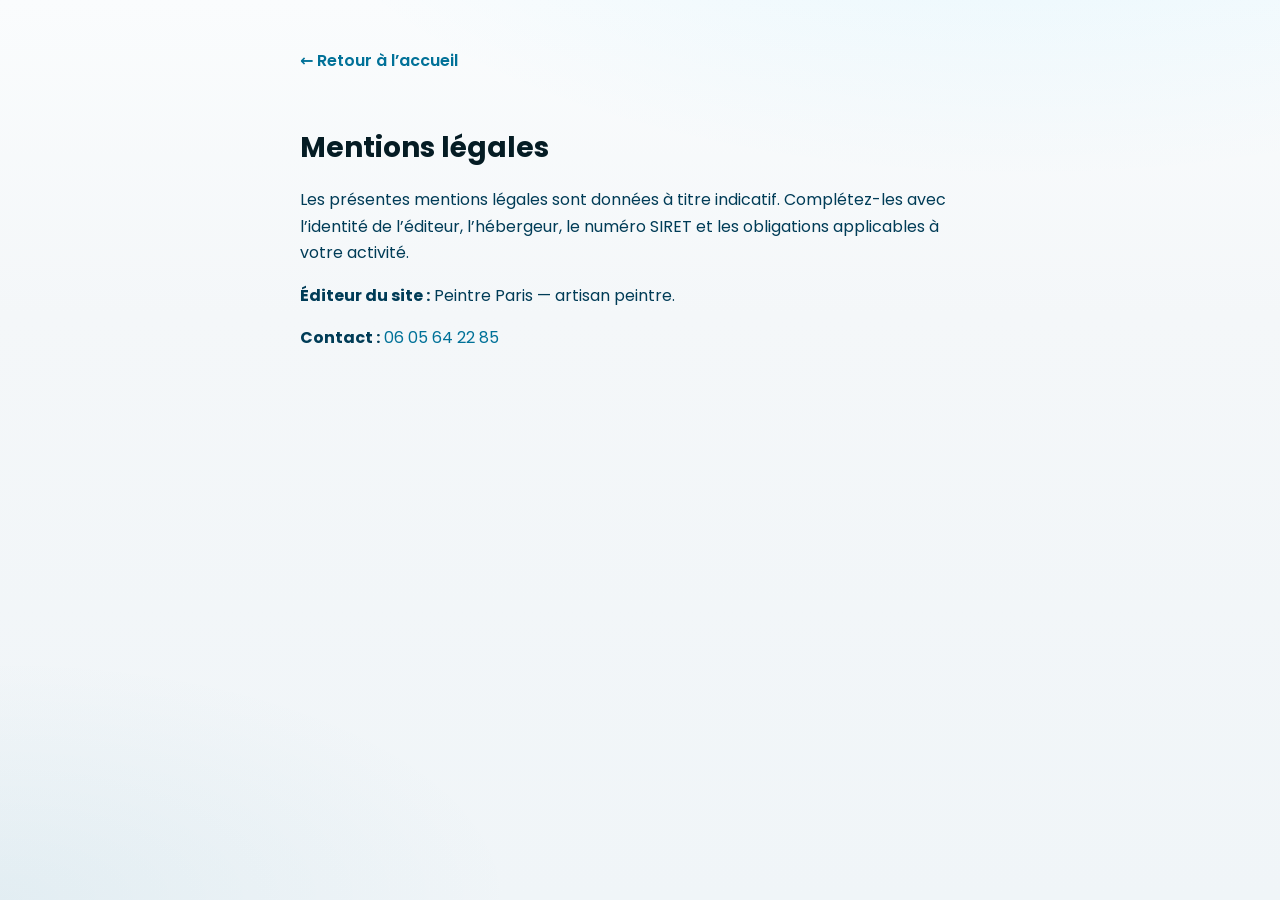
==== mentions-legales.html @ 9cece426 "Prêt à être mis en ligne" ====
<!DOCTYPE html>
<html lang="fr">
<head>
  <meta charset="UTF-8">
  <meta name="viewport" content="width=device-width, initial-scale=1.0">
  <meta name="robots" content="noindex, follow">
  <title>Mentions légales | Peintre Paris</title>
  <link rel="preconnect" href="https://fonts.googleapis.com">
  <link rel="preconnect" href="https://fonts.gstatic.com" crossorigin>
  <link href="https://fonts.googleapis.com/css2?family=Poppins:ital,wght@0,400;0,600;0,700&display=swap" rel="stylesheet">
  <link rel="stylesheet" href="styles.css">
  <style>
    .legal-page { max-width: 720px; margin: 0 auto; padding: 3rem 1.25rem 4rem; color: var(--color-text-strong); }
    .legal-page h1 { font-family: var(--font); font-size: 1.75rem; color: var(--color-text-dark); margin-bottom: 1rem; }
    .legal-page p { line-height: 1.65; margin-bottom: 1rem; }
    .legal-back { display: inline-block; margin-bottom: 2rem; font-weight: 600; color: var(--color-accent-deep); }
    .legal-back:hover { color: var(--color-accent); }
  </style>
</head>
<body>
  <div class="legal-page">
    <a class="legal-back" href="index.html">← Retour à l’accueil</a>
    <h1>Mentions légales</h1>
    <p>Les présentes mentions légales sont données à titre indicatif. Complétez-les avec l’identité de l’éditeur, l’hébergeur, le numéro SIRET et les obligations applicables à votre activité.</p>
    <p><strong>Éditeur du site :</strong> Peintre Paris — artisan peintre.</p>
    <p><strong>Contact :</strong> <a href="tel:+33605642285">06 05 64 22 85</a></p>
  </div>
</body>
</html>
---- styles.css ----
/* Charte : accent #04BBFF, #0594D0, #007198, #003C57, #051C24 */

:root {
  --color-accent: #04bbff;
  --color-accent-mid: #0594d0;
  --color-accent-deep: #007198;
  --color-text-strong: #003c57;
  --color-text-dark: #051c24;
  /* Blancs nuancés (pas de #fff pur partout) */
  --bg-page: #f4f7f9;
  --bg-elevated: #fdfeff;
  --bg-muted: #eef3f6;
  --bg-warm: #f9f8f6;
  --color-bg-card: #ffffff;
  --color-border: rgba(0, 60, 87, 0.1);
  --shadow-sm: 0 4px 24px rgba(5, 28, 36, 0.06);
  --shadow-md: 0 16px 48px rgba(5, 28, 36, 0.1);
  --shadow-glow: 0 0 60px rgba(4, 187, 255, 0.28);
  --radius-lg: 20px;
  --radius-xl: 28px;
  --font: "Poppins", system-ui, sans-serif;
  --transition: 0.35s cubic-bezier(0.4, 0, 0.2, 1);
  /* Décalage au scroll vers les ancres (#contact, etc.) : sous le header sticky + marge */
  --scroll-anchor-offset: clamp(4.75rem, 3.25rem + 4vw, 6rem);
}

*,
*::before,
*::after {
  box-sizing: border-box;
}

html {
  scroll-behavior: smooth;
  scroll-padding-top: var(--scroll-anchor-offset);
}

body {
  margin: 0;
  font-family: var(--font);
  font-size: 1rem;
  line-height: 1.65;
  color: var(--color-text-strong);
  background-color: var(--bg-page);
  /* Fonds clairs : grain très léger + halos bleutés (évite le « blanc clinique ») */
  background-image:
    radial-gradient(ellipse 120% 80% at 80% -20%, rgba(4, 187, 255, 0.09), transparent 50%),
    radial-gradient(ellipse 90% 60% at 0% 100%, rgba(0, 113, 152, 0.06), transparent 45%),
    linear-gradient(180deg, #fafcfd 0%, var(--bg-page) 35%, #f0f5f8 100%);
  background-attachment: fixed;
  -webkit-font-smoothing: antialiased;
}

img {
  max-width: 100%;
  height: auto;
  display: block;
}

a {
  color: var(--color-accent-deep);
  text-decoration: none;
  transition: color var(--transition);
}

a:hover {
  color: var(--color-accent);
}

.visually-hidden {
  position: absolute;
  width: 1px;
  height: 1px;
  padding: 0;
  margin: -1px;
  overflow: hidden;
  clip: rect(0, 0, 0, 0);
  white-space: nowrap;
  border: 0;
}

.container {
  width: min(1120px, 100% - 2.5rem);
  margin-inline: auto;
  position: relative;
  z-index: 1;
}

/* Header — blanc cassé / verre clair */
.site-header {
  position: sticky;
  top: 0;
  z-index: 100;
  background: linear-gradient(180deg, rgba(253, 254, 255, 0.97) 0%, rgba(248, 251, 252, 0.92) 100%);
  backdrop-filter: blur(14px);
  -webkit-backdrop-filter: blur(14px);
  border-bottom: 1px solid rgba(0, 60, 87, 0.08);
  box-shadow: 0 4px 24px rgba(5, 28, 36, 0.04);
  animation: headerSlide 0.55s ease-out both;
}

/* Pas de transform ici : sinon le header crée un bloc de référence et casse position:fixed des descendants */
@keyframes headerSlide {
  from {
    opacity: 0;
  }
  to {
    opacity: 1;
  }
}

.header-inner {
  display: grid;
  grid-template-columns: 1fr auto;
  grid-template-rows: auto;
  align-items: center;
  gap: 0.85rem 1rem;
  padding-block: 1rem;
}

.header-inner .logo {
  grid-column: 1;
  grid-row: 1;
  justify-self: start;
}

.header-inner .nav-desktop {
  display: none !important;
}

.header-inner .header-call-desktop {
  display: none;
}

.header-inner .header-menu-toggle {
  grid-column: 2;
  grid-row: 1;
  justify-self: end;
}

@media (min-width: 901px) {
  .header-inner {
    grid-template-columns: minmax(0, 1fr) auto minmax(0, 1fr);
    gap: 1rem;
  }

  .header-inner .logo {
    grid-column: 1;
  }

  .header-inner .nav-desktop {
    display: flex !important;
    grid-column: 2;
    justify-self: center;
  }

  .header-inner .header-call-desktop {
    display: inline-flex;
    grid-column: 3;
    justify-self: end;
  }

  .header-inner .header-menu-toggle {
    display: none;
  }
}

.logo {
  font-family: var(--font);
  font-weight: 800;
  font-size: 1.35rem;
  letter-spacing: -0.03em;
  background: linear-gradient(135deg, var(--color-text-dark) 0%, var(--color-accent-deep) 55%, var(--color-accent-mid) 100%);
  -webkit-background-clip: text;
  background-clip: text;
  color: transparent;
  -webkit-text-fill-color: transparent;
}

.logo:hover {
  filter: brightness(1.08);
}

.nav {
  display: flex;
  gap: 1.35rem;
  font-size: 0.9rem;
  font-weight: 600;
  letter-spacing: normal;
}

.nav a {
  color: var(--color-text-strong);
  position: relative;
}

.nav a::after {
  content: "";
  position: absolute;
  left: 0;
  bottom: -4px;
  width: 0;
  height: 2px;
  background: linear-gradient(90deg, var(--color-accent), var(--color-accent-mid));
  transition: width var(--transition);
}

.nav a:hover {
  color: var(--color-text-dark);
}

.nav a:hover::after {
  width: 100%;
}

.header-call {
  padding: 0.55rem 1.1rem;
  font-size: 0.85rem;
  white-space: nowrap;
}

.header-menu-toggle {
  display: inline-flex;
  flex-direction: column;
  justify-content: center;
  align-items: center;
  gap: 5px;
  width: 44px;
  height: 44px;
  padding: 0;
  border: 0;
  background: transparent;
  cursor: pointer;
  border-radius: 10px;
  color: var(--color-text-dark);
  transition: background var(--transition);
}

.header-menu-toggle:hover {
  background: rgba(4, 187, 255, 0.12);
}

.header-menu-toggle:focus-visible {
  outline: 2px solid var(--color-accent);
  outline-offset: 2px;
}

.header-menu-toggle-bar {
  display: block;
  width: 22px;
  height: 2px;
  background: currentColor;
  border-radius: 1px;
  transition:
    transform 0.25s ease,
    opacity 0.2s ease;
}

.header-menu-toggle.is-open .header-menu-toggle-bar:nth-child(1) {
  transform: translateY(7px) rotate(45deg);
}

.header-menu-toggle.is-open .header-menu-toggle-bar:nth-child(2) {
  opacity: 0;
}

.header-menu-toggle.is-open .header-menu-toggle-bar:nth-child(3) {
  transform: translateY(-7px) rotate(-45deg);
}

/* [hidden] doit rester prioritaire : ne pas mettre display:flex sur .header-menu sans [hidden], sinon le panneau reste visible */
.header-menu {
  position: fixed;
  inset: 0;
  z-index: 99999;
  justify-content: flex-end;
}

.header-menu[hidden] {
  display: none !important;
}

.header-menu:not([hidden]) {
  display: flex;
  pointer-events: auto;
}

.header-menu-backdrop {
  position: absolute;
  inset: 0;
  z-index: 0;
  background: rgba(5, 28, 36, 0.5);
  backdrop-filter: blur(4px);
  -webkit-backdrop-filter: blur(4px);
}

.header-menu-panel {
  position: relative;
  z-index: 1;
  width: min(320px, 100%);
  max-width: 100%;
  height: 100%;
  background: #003c57;
  color: #fff;
  border-left: 1px solid rgba(255, 255, 255, 0.12);
  box-shadow: -12px 0 40px rgba(0, 0, 0, 0.35);
  padding: 0.75rem 1rem 1.5rem;
  display: flex;
  flex-direction: column;
  gap: 1rem;
  overflow-y: auto;
  animation: headerPanelIn 0.28s ease-out;
}

@keyframes headerPanelIn {
  from {
    transform: translateX(100%);
    opacity: 0.96;
  }
  to {
    transform: translateX(0);
    opacity: 1;
  }
}

.header-menu-panel-header {
  display: flex;
  justify-content: flex-end;
  align-items: center;
  flex-shrink: 0;
  min-height: 44px;
}

.header-menu-close {
  display: inline-flex;
  align-items: center;
  justify-content: center;
  width: 44px;
  height: 44px;
  padding: 0;
  border: 0;
  border-radius: 10px;
  background: rgba(255, 255, 255, 0.1);
  color: #fff;
  cursor: pointer;
  transition: background 0.2s ease;
}

.header-menu-close:hover {
  background: rgba(255, 255, 255, 0.2);
}

.header-menu-close:focus-visible {
  outline: 2px solid var(--color-accent);
  outline-offset: 2px;
}

.header-menu-close-icon {
  width: 22px;
  height: 22px;
  display: block;
}

.nav-mobile {
  flex: 0 1 auto;
  padding-top: 0.25rem;
  flex-direction: column;
  align-items: stretch;
  gap: 0;
}

.nav-mobile a {
  padding: 0.85rem 0;
  border-bottom: 1px solid rgba(255, 255, 255, 0.15);
  font-size: 1.05rem;
  color: #fff;
}

.nav-mobile a:hover {
  color: #fff;
  opacity: 0.9;
}

.nav-mobile a:last-of-type {
  border-bottom: none;
}

.nav-mobile a::after {
  display: none;
}

.header-call-mobile {
  width: 100%;
  justify-content: center;
  flex-shrink: 0;
  margin-top: 0;
  padding-top: 0;
  background: linear-gradient(180deg, #ffffff 0%, #e8f4f8 100%);
  color: #003c57;
  border: 0;
  box-shadow: 0 6px 20px rgba(0, 0, 0, 0.2);
}

.header-call-mobile:hover {
  color: #003c57;
  filter: brightness(1.05);
}

body.menu-open {
  overflow: hidden;
}

@media (min-width: 901px) {
  .header-menu {
    display: none !important;
  }
}

@media (prefers-reduced-motion: reduce) {
  .header-menu-panel {
    animation: none;
  }

  .header-menu-toggle-bar {
    transition: none;
  }
}

/* Hero — fond clair, accents marqués */
.hero {
  position: relative;
  padding-block: clamp(3.5rem, 10vw, 6rem);
  padding-top: clamp(2.5rem, 6vw, 4rem);
  overflow: hidden;
  background: linear-gradient(165deg, #fdfeff 0%, #f2f8fb 38%, #e8f2f7 72%, #f5f9fb 100%);
  border-bottom: 1px solid rgba(0, 60, 87, 0.06);
}

.hero-bg {
  position: absolute;
  inset: 0;
  pointer-events: none;
  overflow: hidden;
}

.hero-blob {
  position: absolute;
  border-radius: 50%;
  filter: blur(60px);
  opacity: 0.55;
  animation: blobFloat 18s ease-in-out infinite;
}

.hero-blob--1 {
  width: min(480px, 70vw);
  height: min(480px, 70vw);
  top: -15%;
  right: -8%;
  background: radial-gradient(circle, rgba(4, 187, 255, 0.45) 0%, transparent 70%);
  animation-delay: 0s;
  opacity: 0.5;
}

.hero-blob--2 {
  width: min(360px, 50vw);
  height: min(360px, 50vw);
  bottom: 5%;
  left: -10%;
  background: radial-gradient(circle, rgba(5, 148, 208, 0.35) 0%, transparent 70%);
  animation-delay: -6s;
  opacity: 0.45;
}

.hero-blob--3 {
  width: min(280px, 40vw);
  height: min(280px, 40vw);
  top: 40%;
  left: 35%;
  background: radial-gradient(circle, rgba(0, 209, 255, 0.25) 0%, transparent 65%);
  animation-delay: -12s;
  opacity: 0.4;
}

@keyframes blobFloat {
  0%,
  100% {
    transform: translate(0, 0) scale(1);
  }
  33% {
    transform: translate(3%, -4%) scale(1.05);
  }
  66% {
    transform: translate(-2%, 3%) scale(0.98);
  }
}

.hero-gridlines {
  position: absolute;
  inset: 0;
  background-image:
    linear-gradient(rgba(0, 60, 87, 0.045) 1px, transparent 1px),
    linear-gradient(90deg, rgba(0, 60, 87, 0.045) 1px, transparent 1px);
  background-size: 48px 48px;
  mask-image: radial-gradient(ellipse 80% 70% at 50% 50%, black 25%, transparent 100%);
  opacity: 0.85;
}

.hero-grid {
  display: grid;
  grid-template-columns: 1fr;
  gap: 2.75rem;
  align-items: center;
  position: relative;
  z-index: 1;
}

@media (min-width: 900px) {
  .hero-grid {
    grid-template-columns: 1.05fr 0.95fr;
    gap: 3rem;
  }
}

.hero-badge {
  display: inline-block;
  margin: 0 0 1.25rem;
  padding: 0.4rem 1rem;
  font-size: 0.75rem;
  font-weight: 700;
  letter-spacing: 0.12em;
  text-transform: uppercase;
  color: var(--color-accent-deep);
  background: rgba(255, 255, 255, 0.75);
  border: 1px solid rgba(4, 187, 255, 0.35);
  border-radius: 999px;
  box-shadow: 0 4px 20px rgba(4, 187, 255, 0.12);
}

.hero-content h1 {
  margin: 0 0 1.1rem;
  font-family: var(--font);
  font-size: clamp(2.15rem, 5vw, 3.15rem);
  line-height: 1.08;
  font-weight: 800;
  color: var(--color-text-dark);
  letter-spacing: -0.04em;
}

.text-gradient {
  background: linear-gradient(135deg, var(--color-accent-deep) 0%, var(--color-accent) 50%, var(--color-accent-mid) 100%);
  -webkit-background-clip: text;
  background-clip: text;
  color: transparent;
  -webkit-text-fill-color: transparent;
}

.hero-lead {
  margin: 0 0 1.85rem;
  font-size: 1.07rem;
  color: var(--color-text-strong);
  max-width: 38ch;
  line-height: 1.7;
}

.hero-actions {
  display: flex;
  flex-wrap: wrap;
  gap: 0.85rem;
}

.btn {
  display: inline-flex;
  align-items: center;
  justify-content: center;
  padding: 0.85rem 1.65rem;
  font-family: inherit;
  font-size: 0.95rem;
  font-weight: 700;
  border-radius: 999px;
  border: 0;
  cursor: pointer;
  transition:
    background var(--transition),
    color var(--transition),
    transform 0.25s ease,
    box-shadow var(--transition);
}

.btn:focus-visible {
  outline: 2px solid var(--color-accent);
  outline-offset: 3px;
}

.btn:active {
  transform: scale(0.98);
}

/* Dégradé uni cyan → bleu (sans bordure ni relief interne) */
.btn-primary {
  background: linear-gradient(135deg, #04bbff 0%, #0594d0 50%, #007198 100%);
  color: #fff;
  box-shadow: 0 6px 22px rgba(0, 113, 152, 0.35);
}

.btn-primary:hover {
  color: #fff;
  background: linear-gradient(135deg, #2ac8ff 0%, #04a8d8 50%, #0088b0 100%);
  box-shadow: 0 8px 28px rgba(4, 187, 255, 0.4);
  transform: translateY(-2px);
}

/* Secondaire : contour cyan (fond transparent) — texte et bordure même teinte */
.btn-outline {
  background: transparent;
  color: var(--color-accent);
  border: 2px solid var(--color-accent);
  box-shadow: none;
}

.btn-outline:hover {
  background: rgba(4, 187, 255, 0.1);
  color: var(--color-accent-mid);
  border-color: var(--color-accent-mid);
  box-shadow: 0 4px 18px rgba(4, 187, 255, 0.2);
}

.hero-figure {
  margin: 0;
  border-radius: var(--radius-xl);
  overflow: hidden;
  border: 1px solid rgba(5, 148, 208, 0.58);
  box-shadow:
    0 20px 50px rgba(0, 60, 87, 0.12),
    0 0 0 1px rgba(255, 255, 255, 0.9) inset,
    0 0 40px rgba(4, 187, 255, 0.15);
  aspect-ratio: 4 / 5;
  max-height: 520px;
  margin-inline: auto;
  width: 100%;
  max-width: 420px;
  position: relative;
  background: var(--bg-elevated);
}

.hero-figure img {
  width: 100%;
  height: 100%;
  object-fit: cover;
  transition: transform 0.75s ease;
}

.hero-figure:hover img {
  transform: scale(1.05);
}

@keyframes fadeUp {
  from {
    opacity: 0;
    transform: translateY(20px);
  }
  to {
    opacity: 1;
    transform: translateY(0);
  }
}

.anim-fade-up {
  animation: fadeUp 0.75s cubic-bezier(0.22, 1, 0.36, 1) both;
}

.anim-delay-1 {
  animation-delay: 0.12s;
}

.anim-delay-2 {
  animation-delay: 0.24s;
}

.anim-delay-3 {
  animation-delay: 0.36s;
}

/* Sections */
.section {
  position: relative;
  padding-block: clamp(3.25rem, 8vw, 5rem);
}

.section-heading {
  margin: 0 0 0.5rem;
  font-family: var(--font);
  font-size: clamp(1.65rem, 3.2vw, 2.15rem);
  font-weight: 800;
  color: var(--color-text-dark);
  letter-spacing: -0.03em;
}

.section-heading.center {
  text-align: center;
}

.section-heading--light {
  color: #fff;
  text-shadow: 0 2px 24px rgba(0, 0, 0, 0.2);
}

.eyebrow {
  margin: 0 0 0.5rem;
  font-size: 0.78rem;
  font-weight: 800;
  letter-spacing: 0.2em;
  text-transform: uppercase;
  color: var(--color-accent-deep);
}

.eyebrow.center {
  text-align: center;
}

.section-sub {
  margin: 0 auto 2.25rem;
  max-width: 52ch;
  text-align: center;
  color: var(--color-text-strong);
  font-size: 1.02rem;
}

.section-sub--light {
  color: rgba(255, 255, 255, 0.85);
}

/* Intro + contact — bande légèrement grisée pour rythmer sans « tout blanc » */
.section-intro {
  overflow: hidden;
  background: linear-gradient(180deg, var(--bg-elevated) 0%, var(--bg-muted) 100%);
  border-block: 1px solid rgba(0, 60, 87, 0.06);
}

.section-intro-accent {
  position: absolute;
  top: 0;
  left: 0;
  width: 100%;
  max-width: 420px;
  height: 100%;
  background: linear-gradient(135deg, rgba(4, 187, 255, 0.06) 0%, transparent 65%);
  pointer-events: none;
}

.contact-block .eyebrow {
  color: var(--color-accent-mid);
}

.two-col {
  display: grid;
  grid-template-columns: 1fr;
  gap: 2.5rem;
  align-items: start;
}

@media (max-width: 879px) {
  .two-col .contact-block {
    order: -1;
  }
}

@media (min-width: 880px) {
  .two-col {
    grid-template-columns: 1fr 1fr;
    gap: 3rem;
  }
}

.intro-cards {
  display: flex;
  flex-direction: column;
  gap: 1rem;
}

.card {
  background: linear-gradient(165deg, #ffffff 0%, #f8fbfc 100%);
  border: 1px solid rgba(4, 187, 255, 0.14);
  border-radius: var(--radius-lg);
  padding: 1.5rem 1.5rem 1.5rem 1.35rem;
  box-shadow: var(--shadow-sm);
  border-left: 4px solid var(--color-accent);
  transition:
    box-shadow var(--transition),
    transform 0.35s ease,
    border-color var(--transition);
}

.card:hover {
  box-shadow: var(--shadow-md);
  transform: translateY(-4px);
  border-left-color: var(--color-accent-mid);
}

.card-title {
  margin: 0 0 0.5rem;
  font-family: var(--font);
  font-size: 1.15rem;
  font-weight: 700;
  color: var(--color-text-dark);
}

.card-text p {
  margin: 0;
  font-size: 0.98rem;
}

/* Formulaire — carte claire */
.contact-block {
  padding: 2rem 1.75rem;
  border-radius: var(--radius-xl);
  background: linear-gradient(165deg, #ffffff 0%, #f5f9fb 100%);
  border: 1px solid rgba(0, 60, 87, 0.1);
  box-shadow: var(--shadow-md);
}

.contact-block .section-heading {
  color: var(--color-text-dark);
  margin-bottom: 1.35rem;
}

.contact-form {
  display: flex;
  flex-direction: column;
  gap: 0.65rem;
}

.contact-form-row {
  display: grid;
  grid-template-columns: 1fr 1fr;
  gap: 0.65rem 0.85rem;
}

.contact-form-row--full {
  grid-template-columns: 1fr;
}

@media (max-width: 520px) {
  .contact-form-row {
    grid-template-columns: 1fr;
  }
}

.contact-field {
  display: flex;
  flex-direction: column;
  gap: 0.45rem;
  min-width: 0;
}

.contact-field--full {
  width: 100%;
}

.contact-form label {
  font-size: 0.8rem;
  font-weight: 700;
  letter-spacing: 0.04em;
  text-transform: uppercase;
  color: var(--color-text-strong);
}

.contact-form input,
.contact-form textarea {
  font-family: inherit;
  font-size: 1rem;
  padding: 0.75rem 1rem;
  border: 1px solid rgba(0, 60, 87, 0.12);
  border-radius: 12px;
  background: #fbfdfe;
  color: var(--color-text-dark);
  transition: border-color 0.25s ease, box-shadow 0.25s ease, background 0.25s ease;
}

.contact-form input::placeholder,
.contact-form textarea::placeholder {
  color: rgba(5, 28, 36, 0.62);
}

.contact-form input:focus,
.contact-form textarea:focus {
  outline: none;
  border-color: var(--color-accent);
  background: #fff;
  box-shadow: 0 0 0 3px rgba(4, 187, 255, 0.18);
}

.contact-form textarea {
  resize: vertical;
  min-height: 96px;
}

.contact-form .btn-primary {
  margin-top: 0.35rem;
}

.btn-block {
  width: 100%;
}

/* Services — fond clair + halo discret */
.section-services {
  background: linear-gradient(180deg, var(--bg-warm) 0%, var(--bg-elevated) 45%, #f3f7fa 100%);
  border-block: 1px solid rgba(0, 60, 87, 0.06);
}

.section-services .eyebrow {
  color: var(--color-accent-deep);
}

.section-services-glow {
  position: absolute;
  inset: 0;
  background: radial-gradient(ellipse 90% 55% at 50% -10%, rgba(4, 187, 255, 0.12), transparent 55%);
  pointer-events: none;
  opacity: 1;
}

.services-grid {
  display: grid;
  grid-template-columns: 1fr;
  gap: 1.35rem;
}

@media (min-width: 640px) {
  .services-grid {
    grid-template-columns: repeat(2, 1fr);
  }
}

@media (min-width: 1024px) {
  .services-grid {
    grid-template-columns: repeat(3, 1fr);
  }
}

.card-service {
  padding: 0;
  overflow: hidden;
  border: 1px solid rgba(0, 60, 87, 0.08);
  border-radius: var(--radius-lg);
  background: var(--bg-elevated);
  border-left: none;
  box-shadow: var(--shadow-sm);
  transition: transform 0.35s ease, box-shadow var(--transition);
}

.card-service:hover {
  transform: translateY(-6px);
  box-shadow: var(--shadow-md);
}

.card-service img {
  width: 100%;
  aspect-ratio: 400 / 285;
  object-fit: cover;
  transition: transform 0.65s ease;
}

.card-service:hover img {
  transform: scale(1.06);
}

.card-service-body {
  padding: 1.35rem 1.5rem 1.6rem;
  background: linear-gradient(180deg, #fbfdff 0%, #f5f9fb 100%);
}

.card-service .card-title {
  color: var(--color-text-dark);
}

.card-service-body p {
  margin: 0;
  font-size: 0.95rem;
  color: var(--color-text-strong);
}

.card-service-link {
  display: inline-block;
  margin-top: 0.85rem;
  font-size: 0.95rem;
  font-weight: 600;
  color: #04bbff;
  text-decoration: underline;
  text-underline-offset: 0.18em;
}

.card-service-link:hover {
  color: #0594d0;
}

.card-service-link:focus-visible {
  outline: 2px solid var(--color-accent);
  outline-offset: 2px;
  border-radius: 4px;
}

/* CTA appel */
.section-cta-call {
  background: #003c57;
  border-block: 1px solid rgba(255, 255, 255, 0.08);
  position: relative;
  overflow: hidden;
}

.section-cta-call::before {
  content: "";
  position: absolute;
  inset: 0;
  background: url("data:image/svg+xml,%3Csvg viewBox='0 0 256 256' xmlns='http://www.w3.org/2000/svg'%3E%3Cfilter id='n'%3E%3CfeTurbulence type='fractalNoise' baseFrequency='0.85' numOctaves='4' stitchTiles='stitch'/%3E%3C/filter%3E%3Crect width='100%25' height='100%25' filter='url(%23n)' opacity='0.06'/%3E%3C/svg%3E");
  pointer-events: none;
  opacity: 0.5;
}

.cta-call-inner {
  text-align: center;
  max-width: 580px;
  margin-inline: auto;
  position: relative;
  z-index: 1;
}

.cta-call-inner h2 {
  margin: 0 0 0.5rem;
  font-family: var(--font);
  font-size: clamp(1.45rem, 2.8vw, 1.9rem);
  font-weight: 800;
  color: #fff;
}

.cta-call-text {
  margin: 0 0 1.6rem;
  color: rgba(255, 255, 255, 0.88);
  font-size: 1.05rem;
}

.btn-call {
  display: inline-flex;
  align-items: center;
  justify-content: center;
  padding: 1.1rem 2.25rem;
  font-size: 1.3rem;
  font-weight: 800;
  font-family: var(--font);
  letter-spacing: 0.04em;
  color: #003c57;
  border: 0;
  background: linear-gradient(180deg, #ffffff 0%, #e2f1f9 50%, #d4eaf5 100%);
  border-radius: 999px;
  box-shadow: 0 6px 24px rgba(0, 0, 0, 0.18);
  transition: transform 0.25s ease, box-shadow var(--transition), background var(--transition);
  animation: pulseSoft 2.8s ease-in-out infinite;
}

@keyframes pulseSoft {
  0%,
  100% {
    box-shadow: 0 6px 24px rgba(0, 0, 0, 0.18);
  }
  50% {
    box-shadow: 0 10px 32px rgba(4, 187, 255, 0.35);
  }
}

.btn-call:hover {
  color: #003c57;
  background: linear-gradient(180deg, #ffffff 0%, #eef7fc 50%, #e0f0fa 100%);
  transform: translateY(-3px) scale(1.03);
}

.btn-call:focus-visible {
  outline: 2px solid #fff;
  outline-offset: 3px;
}

/* Avis */
.section-reviews {
  background: linear-gradient(180deg, var(--bg-page) 0%, var(--bg-elevated) 50%, var(--bg-page) 100%);
  border-block: 1px solid rgba(0, 60, 87, 0.05);
}

.section-reviews .section-heading {
  margin-bottom: 2rem;
}

.reviews-grid {
  display: grid;
  grid-template-columns: 1fr;
  gap: 1.25rem;
}

@media (min-width: 768px) {
  .reviews-grid {
    grid-template-columns: repeat(3, 1fr);
  }
}

blockquote.card.review {
  margin: 0;
  position: relative;
  padding: 2rem 0 0;
  background: linear-gradient(145deg, #ffffff 0%, #f4f9fb 100%);
  border: 1px solid rgba(4, 187, 255, 0.16);
  border-left: 4px solid var(--color-accent-mid);
  border-radius: var(--radius-lg);
  overflow: visible;
}

blockquote.card.review::before {
  content: "“";
  position: absolute;
  top: 0.35rem;
  left: 1.25rem;
  font-family: var(--font);
  font-size: 3.5rem;
  line-height: 1;
  color: rgba(4, 187, 255, 0.35);
  font-weight: 700;
}

blockquote.card.review p {
  margin: 0 0 1rem;
  padding-inline: 1.5rem;
  font-size: 0.96rem;
  font-style: italic;
  color: var(--color-text-strong);
}

blockquote.card.review footer {
  padding-inline: 1.5rem;
  padding-bottom: 1.5rem;
  font-size: 0.875rem;
  font-weight: 700;
  font-family: var(--font);
  color: var(--color-accent-deep);
}

blockquote.card.review footer span {
  font-weight: 600;
  font-family: var(--font);
  color: var(--color-text-strong);
}

/* Pourquoi nous */
.section-why {
  background: var(--bg-warm);
  border-block: 1px solid rgba(0, 60, 87, 0.05);
}

.section-why .section-heading {
  margin-bottom: 2rem;
}

.why-grid {
  display: grid;
  grid-template-columns: 1fr;
  gap: 1.25rem;
}

@media (min-width: 720px) {
  .why-grid {
    grid-template-columns: repeat(3, 1fr);
  }
}

.card-why {
  text-align: center;
  border-left: none;
  padding: 1.75rem 1.35rem;
  background: linear-gradient(180deg, #ffffff 0%, #f2f7fa 100%);
  border: 1px solid rgba(0, 60, 87, 0.08);
  position: relative;
  overflow: hidden;
}

.card-why::before {
  content: "";
  position: absolute;
  top: 0;
  left: 0;
  right: 0;
  height: 4px;
  background: linear-gradient(90deg, var(--color-accent), var(--color-accent-deep));
}

.card-why-icon {
  display: inline-flex;
  align-items: center;
  justify-content: center;
  width: 48px;
  height: 48px;
  margin-bottom: 0.85rem;
  color: #fff;
  background: linear-gradient(145deg, var(--color-accent) 0%, var(--color-accent-deep) 100%);
  border-radius: 14px;
  box-shadow: 0 8px 24px rgba(4, 187, 255, 0.4);
}

.card-why-icon-svg {
  width: 24px;
  height: 24px;
  display: block;
  flex-shrink: 0;
}

.card-why p {
  margin: 0;
  font-size: 0.96rem;
}

/* Communes — même fond que le footer */
.section-communes {
  position: relative;
  background: #003c57;
  color: rgba(255, 255, 255, 0.9);
  border-block: 1px solid rgba(255, 255, 255, 0.08);
  padding-block: clamp(2.75rem, 6vw, 3.75rem);
}

.section-communes .section-heading--light {
  margin-bottom: 0.65rem;
}

.section-communes-intro {
  margin: 0 auto 2rem;
  max-width: 52ch;
  text-align: center;
  font-size: 1.02rem;
  line-height: 1.6;
  color: rgba(255, 255, 255, 0.82);
}

.communes-grid {
  display: grid;
  grid-template-columns: repeat(3, 1fr);
  gap: 1.5rem 2rem;
  max-width: 900px;
  margin-inline: auto;
}

@media (max-width: 700px) {
  .communes-grid {
    grid-template-columns: 1fr;
    max-width: 280px;
  }
}

.communes-list {
  list-style: none;
  margin: 0;
  padding: 0;
  display: flex;
  flex-direction: column;
  gap: 0.65rem;
}

.communes-list li {
  padding: calc(0.55rem + 3px) 0.85rem;
  font-size: 0.95rem;
  font-weight: 500;
  color: rgba(255, 255, 255, 0.95);
  background: rgba(255, 255, 255, 0.06);
  border-radius: 10px;
  border: 1px solid rgba(255, 255, 255, 0.1);
  text-align: center;
}

/* FAQ — hérite du padding-block de .section (ne pas réduire padding-bottom seul) */
.faq-inner {
  max-width: 720px;
  margin-inline: auto;
}

.faq-inner .section-heading {
  margin-bottom: 0.5rem;
}

.faq-intro {
  margin: 0 auto 1.75rem;
  text-align: center;
  color: var(--color-text-strong);
  font-size: 1.02rem;
  max-width: 46ch;
}

.faq-list {
  display: flex;
  flex-direction: column;
  gap: 0.75rem;
}

.faq-item {
  margin: 0;
  border-radius: var(--radius-lg);
  background: linear-gradient(135deg, #ffffff 0%, #f2f8fb 100%);
  border: 1px solid rgba(0, 60, 87, 0.1);
  box-shadow: var(--shadow-sm);
  overflow: hidden;
  transition: box-shadow var(--transition);
  padding: 1.1rem 1.25rem 1.2rem 1rem;
}

.faq-item:hover {
  box-shadow: var(--shadow-md);
  border-color: rgba(4, 187, 255, 0.2);
}

.faq-question {
  margin: 0 0 0.65rem;
  font-size: 1rem;
  font-weight: 600;
  color: var(--color-text-dark);
  line-height: 1.35;
}

.faq-answer {
  padding: 0;
  border-top: 1px solid rgba(0, 60, 87, 0.08);
}

.faq-answer p {
  margin: 0;
  padding-top: 0.85rem;
  font-size: 0.96rem;
  line-height: 1.65;
  color: var(--color-text-strong);
}

/* Footer */
.site-footer {
  position: relative;
  background: #003c57;
  color: #fff;
  padding-block: 2.75rem;
  margin-top: 0;
  border-top: 1px solid rgba(255, 255, 255, 0.1);
  box-shadow: none;
}

.site-footer a {
  color: #fff;
}

.site-footer a:hover {
  color: #fff;
  text-decoration: underline;
  text-underline-offset: 3px;
}

.site-footer::before {
  content: "";
  position: absolute;
  top: 0;
  left: 0;
  right: 0;
  height: 3px;
  background: linear-gradient(90deg, transparent, var(--color-accent), var(--color-accent-mid), transparent);
}

.footer-grid {
  display: grid;
  gap: 2rem;
  text-align: center;
  grid-template-columns: 1fr;
}

.footer-col--brand {
  display: flex;
  flex-direction: column;
  align-items: center;
}

@media (min-width: 900px) {
  .footer-grid {
    grid-template-columns: 1.15fr 1fr 1fr 1fr;
    text-align: left;
    align-items: start;
    gap: 1.5rem 2rem;
  }

  .footer-col--brand {
    align-items: flex-start;
  }
}

.footer-copy {
  grid-column: 1 / -1;
  padding-top: 1.25rem;
  margin: 0.25rem 0 0;
  border-top: 1px solid rgba(255, 255, 255, 0.12);
  font-size: 0.85rem;
  color: #fff;
  text-align: center;
}

.footer-logo {
  display: block;
  font-family: var(--font);
  font-size: 1.25rem;
  font-weight: 800;
  color: #fff;
  margin-bottom: 0.5rem;
}

.footer-desc {
  margin: 0;
  font-size: 0.88rem;
  line-height: 1.5;
  color: #fff;
  max-width: 28ch;
}

@media (min-width: 900px) {
  .footer-desc {
    margin-inline: 0;
  }
}

.footer-title {
  margin: 0 0 0.85rem;
  font-size: 0.78rem;
  font-weight: 700;
  letter-spacing: 0.14em;
  text-transform: uppercase;
  color: #fff;
}

.footer-list {
  list-style: none;
  margin: 0;
  padding: 0;
  display: flex;
  flex-direction: column;
  gap: 0.5rem;
}

.footer-list a,
.footer-contact-line a {
  color: #fff;
  font-weight: 500;
  font-size: 0.92rem;
}

.footer-contact-line {
  margin: 0 0 0.5rem;
  font-size: 0.92rem;
  color: #fff;
}

.footer-contact-line:last-child {
  margin-bottom: 0;
}

@media (prefers-reduced-motion: reduce) {
  *,
  *::before,
  *::after {
    animation-duration: 0.01ms !important;
    animation-iteration-count: 1 !important;
    transition-duration: 0.01ms !important;
  }

  html {
    scroll-behavior: auto;
  }

  body {
    background-attachment: scroll;
  }
}
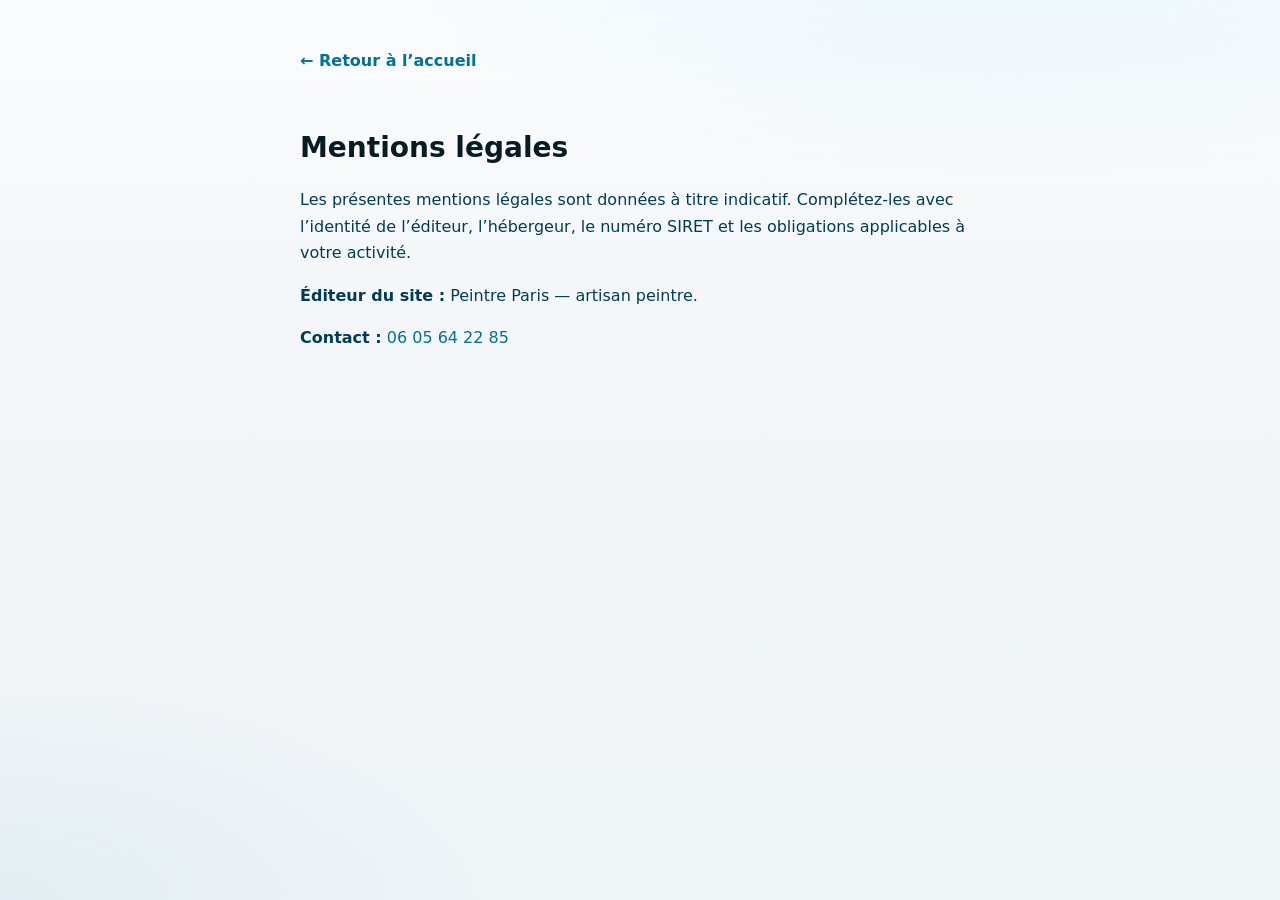
==== commit 3d1c83e4: "Correction soucis liés aux performances" ====
--- a/mentions-legales.html
+++ b/mentions-legales.html
@@ -5,9 +5,6 @@
   <meta name="viewport" content="width=device-width, initial-scale=1.0">
   <meta name="robots" content="noindex, follow">
   <title>Mentions légales | Peintre Paris</title>
-  <link rel="preconnect" href="https://fonts.googleapis.com">
-  <link rel="preconnect" href="https://fonts.gstatic.com" crossorigin>
-  <link href="https://fonts.googleapis.com/css2?family=Poppins:ital,wght@0,400;0,600;0,700&display=swap" rel="stylesheet">
   <link rel="stylesheet" href="styles.css">
   <style>
     .legal-page { max-width: 720px; margin: 0 auto; padding: 3rem 1.25rem 4rem; color: var(--color-text-strong); }
--- a/styles.css
+++ b/styles.css
@@ -18,7 +18,16 @@
   --shadow-glow: 0 0 60px rgba(4, 187, 255, 0.28);
   --radius-lg: 20px;
   --radius-xl: 28px;
-  --font: "Poppins", system-ui, sans-serif;
+  /* Polices natives uniquement — pas de requête réseau (perf / CLS) */
+  --font:
+    system-ui,
+    -apple-system,
+    BlinkMacSystemFont,
+    "Segoe UI",
+    Roboto,
+    "Helvetica Neue",
+    Arial,
+    sans-serif;
   --transition: 0.35s cubic-bezier(0.4, 0, 0.2, 1);
   /* Décalage au scroll vers les ancres (#contact, etc.) : sous le header sticky + marge */
   --scroll-anchor-offset: clamp(4.75rem, 3.25rem + 4vw, 6rem);
@@ -664,8 +673,25 @@
   }
 }
 
+/* Hero seul : pas d’opacity 0 au 1er paint (évite NO_LCP / erreurs Lighthouse sur LCP) */
+@keyframes heroFadeUp {
+  from {
+    opacity: 1;
+    transform: translateY(14px);
+  }
+  to {
+    opacity: 1;
+    transform: translateY(0);
+  }
+}
+
 .anim-fade-up {
   animation: fadeUp 0.75s cubic-bezier(0.22, 1, 0.36, 1) both;
+}
+
+.hero .anim-fade-up {
+  animation-name: heroFadeUp;
+  animation-fill-mode: forwards;
 }
 
 .anim-delay-1 {
